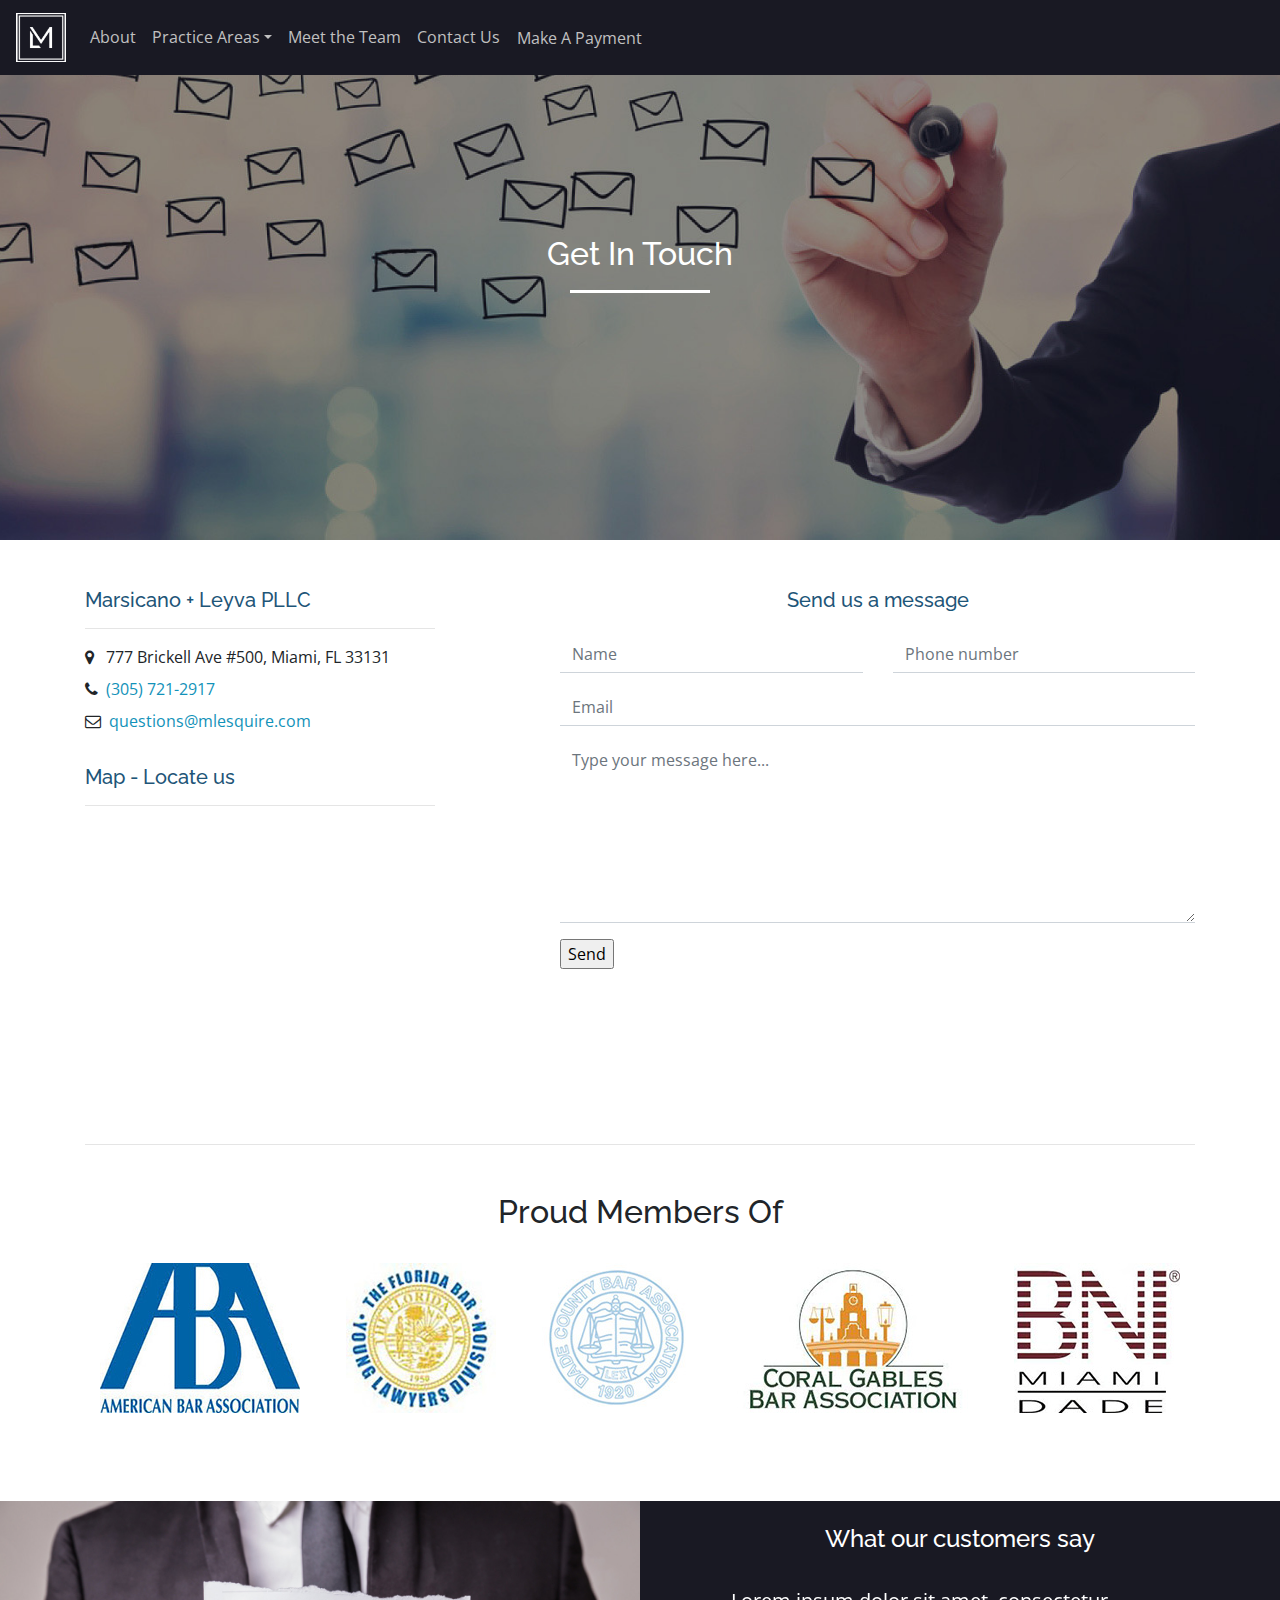
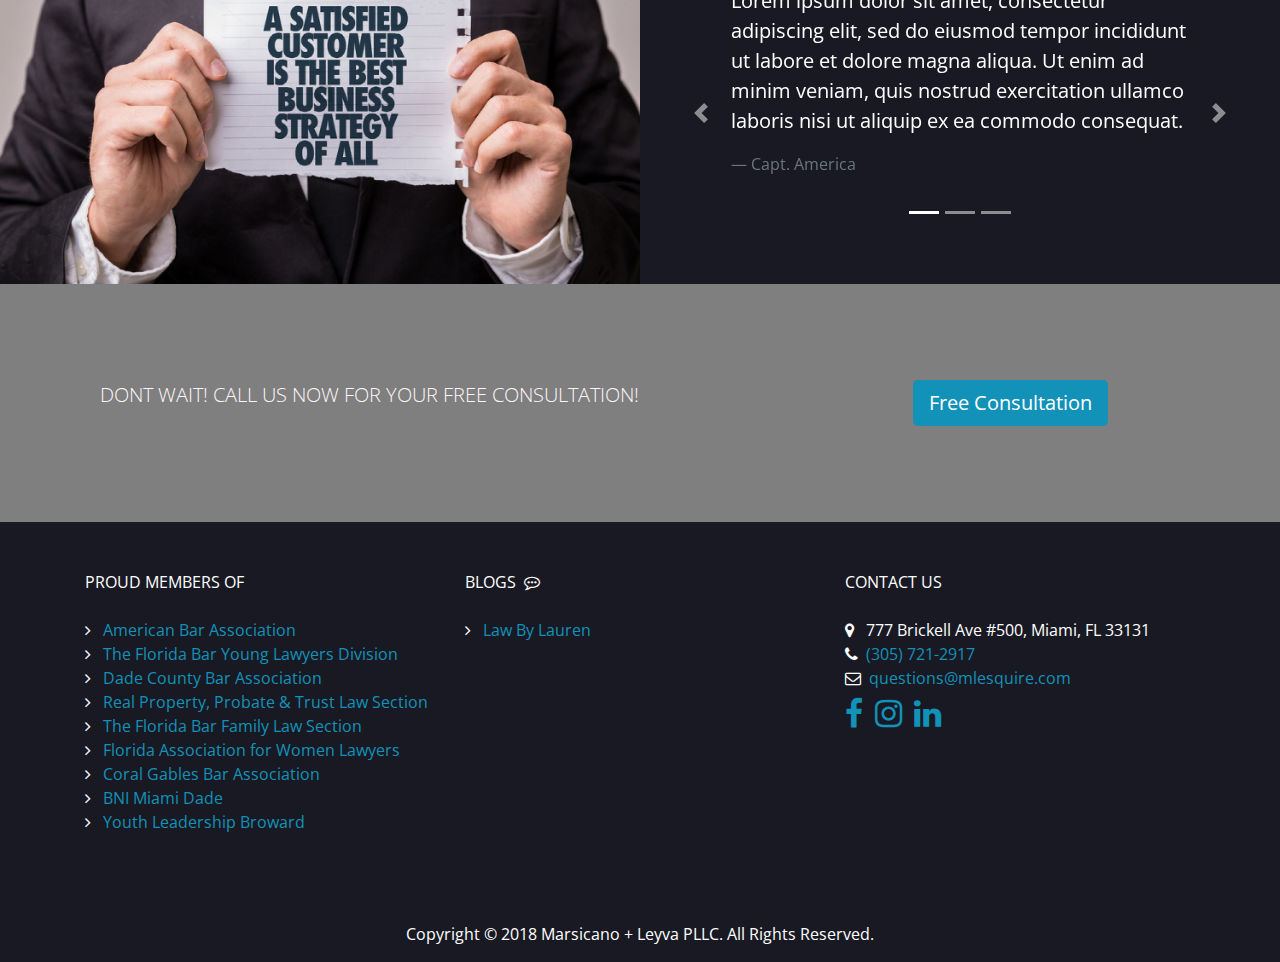
==== contact.html @ 9f923988 "add contact form" ====
<!DOCTYPE html>
<html lang="en">
<head>
<meta charset="utf-8">
<!-- Defines a time interval in seconds for the document to refresh itself -->
<meta http-equiv="refresh" content="300" />
<!-- Name of the author of the document -->
<meta name="author" content="The Web Gent"/>
<!-- Link Favicon -->
<link href="./resources/images/fav-icon.png" rel="icon" type="image/x-icon" />
<!-- Enable users to add your web application or webpage link to the Home screen. -->
<link rel="apple-touch-icon" href="fav-icon.png">
<!-- Specify a launch screen image that is displayed while your web application launches. -->
<link rel="apple-touch-startup-image" href="fav-icon.png">
<!-- Mobile Internet Explorer allows us to activate ClearType technology for smoothing fonts for easy reading -->
<meta http-equiv="cleartype" content="on">
<!-- Specify whether or not telephone numbers in the HTML content should appear as hypertext links -->
<meta name="format-detection" content="telephone=yes" />
<!-- Changes the logical window size used when displaying a page mobile browsers -->
<meta name = "viewport" content = "width = device-width, initial-scale=1, user-scalable=yes">
<!-- Website Description for search engines -->	
<meta name="description" content="South Florida Family Law & Business Law Attorneys.">

<!-- Used for verifying ownership of a site. -->
<meta name="verify" content="Marsicano Leyva PLLC"/>

<!-- Open Graph Meta Tags -->
<!-- Set the canonical URL for the page you are sharing. -->
<meta property="og:url" content="http://www.mlesquire.com/">
<!-- The title to accompany the URL. -->
<meta property="og:title" content="M + L Law | Home"/>
<!-- Provides Facebook the name that you would like your website to be recognized by. -->
<meta property="og:site_name" content="Marsicano Leyva PLLC">
<!-- Provides Facebook the type of website that you would like your website to be categorized by. -->
<meta property="og:type" content="Legal Services">
<!-- Defines the language, American English is the default. -->
<meta property="og:locale" content="en-IN">
<!-- Directs Facebook to use the specified image when the page is shared. -->
<meta property="og:image" content="./resources/images/InBlue.png">
<!-- Similar to the meta description tag in HTML. This description is shown below the link title on Facebook. -->
<meta property="og:description" content="South Florida Family Law & Business Law Attorneys."/>

<!-- Twitter Card data -->
<!-- The type of card to be created: summary, photo, or video -->
<meta name="twitter:card" content="summary" />
<!-- Title of the Twitter Card -->
<meta name="twitter:title" content="Marsicano Leyva PLLC" />
<!-- Description of content -->
<meta name="twitter:description" content="South Florida Family Law & Business Law Attorneys." />
<!-- URL of image to use in the card. Used with summary, summary_large_image, player cards -->
<meta name="twitter:image" content="./resources/images/InBlue.png" />

<!-- Stylesheets -->
<!-- Reset -->
<link rel="stylesheet" href="./resources/css/reset.css" type="text/css">
<!-- Latest compiled and minified Bootstrap CSS -->
<link rel="stylesheet" href="https://maxcdn.bootstrapcdn.com/bootstrap/4.0.0/css/bootstrap.min.css">
<!-- Main Style -->
<link rel="stylesheet" href="resources/css/style.css" type="text/css">
<link rel="stylesheet" href="resources/css/contact-style.css" type="text/css">
<!-- Link Google Fonts: Raleway & Open Sans -->	
<link href="https://fonts.googleapis.com/css?family=Open+Sans:400,400i,700,700i|Raleway:400,400i,700,700i" rel="stylesheet">
<!-- Font Awesome CDN -->
<link href="https://maxcdn.bootstrapcdn.com/font-awesome/4.7.0/css/font-awesome.min.css" rel="stylesheet" integrity="sha384-wvfXpqpZZVQGK6TAh5PVlGOfQNHSoD2xbE+QkPxCAFlNEevoEH3Sl0sibVcOQVnN" crossorigin="anonymous">
	
<!-- Page Title -->
<title>M + L | Contact Us</title>
</head>
	
<body>
	
<nav class="navbar navbar-expand-md bg-dark navbar-dark fixed-top">
  <!-- Brand -->
  <a href="index.html"><img class="navbar-brand" src="./resources/images/logo.png" alt="Marsicano Leyva PLLC Logo"></a>
	
  <button class="navbar-toggler" type="button" data-toggle="collapse" data-target="#collapsibleNavbar">
    <span class="navbar-toggler-icon"></span>
  </button>
  <div class="collapse navbar-collapse" id="collapsibleNavbar">
	  <!-- Links -->
	  <ul class="navbar-nav">
		<li class="nav-item">
		  <a class="nav-link" href="index.html#about">About</a>
		</li>
		<li class="nav-item dropdown">
		  <a class="nav-link dropdown-toggle" href="#" id="navbardrop" data-toggle="dropdown">Practice Areas</a>
		  <div class="dropdown-menu bg-dark">
			<a class="dropdown-item" href="./practice-areas/family-law.html">Family Law</a>
			<a class="dropdown-item" href="./practice-areas/business-law.html">Business Law</a>
			<a class="dropdown-item" href="./practice-areas/employment-law.html">Employment Law</a>
			<a class="dropdown-item" href="./practice-areas/probate.html">Probate</a>
			<a class="dropdown-item" href="./practice-areas/estate-planning.html">Estate Planning</a>
			<a class="dropdown-item" href="./practice-areas/commercial-litigation.html">Commercial Litigation</a>
			<a class="dropdown-item" href="./practice-areas/consumer-litigation.html">Consumer Litigation</a>
			<a class="dropdown-item" href="./practice-areas/civil-litigation.html">Civil Litigation</a>
			<a class="dropdown-item" href="./practice-areas/real-estate.html">Real Estate Law</a>
		  </div>
		</li>
		<li class="nav-item">
		  <a class="nav-link" href="index.html#team">Meet the Team</a>
		</li>
		<li class="nav-item">
		  <a class="nav-link" href="contact.html">Contact Us</a>
		</li>
		<li class="nav-item">
			<!-- Trigger payment modal -->
			<a class="btn nav-link" data-toggle="modal" data-target="#paymentModal">
			  Make A Payment
			</a>
		</li>
  	  </ul>
  </div>
</nav>
	
	<!-- Payment Modal Content -->
			<div class="modal fade" id="paymentModal" tabindex="-1" role="dialog" aria-labelledby="exampleModalLabel" aria-hidden="true">
			  <div class="modal-dialog" role="document">
				<div class="modal-content">
				  <div class="modal-header">
					<h5 class="modal-title" id="exampleModalLabel">Attention</h5>
					<button type="button" class="close" data-dismiss="modal" aria-label="Close">
					  <span aria-hidden="true">&times;</span>
					</button>
				  </div>
				  <div class="modal-body text-justify">
					At Marsicano + Leyva PLLC, we proudly accept Visa, MasterCard, Discover, and American Express through LawPay.
					 <br>
					  <img src="./resources/images/lawpay.png">
				  </div>
				  <div class="modal-footer">
					<button type="button" class="btn btn-secondary" data-dismiss="modal">Close</button>
					<a href="https://secure.lawpay.com/pages/mlesquire/operating" class="btn btn-primary">Proceed to LawPay</a>
				  </div>
				</div>
			  </div>
			</div>

<!-- HEADER -->
<header>
  <div id="home" class="jumbotron-fluid banner-main">
    <div class="container-fluid">
      <div class="row">
          <div class="col-xs-12 pt-1 text-white mx-auto">
         	<h2>Get In Touch<hr class="h-underline w-75"></h2>
     	  </div>
      </div>
    </div>
  </div>
</header>
<!-- / HEADER --> 

<!-- Contact Info -->
<section class="pt-5">
	<div class="container">
		<div class="row">
			<div class="col-xs-12 col-md-4">
				<ul>
					<li><h5>Marsicano + Leyva PLLC</h5></li>
					<hr>
					<li class="pb-2"><i class="fa fa-map-marker mr-2"></i> 777 Brickell Ave #500, Miami, FL 33131</li>
					<li class="pb-2"><i class="fa fa-phone mr-2"></i><a href="tel:3057212917">(305) 721-2917</a></li>
				    <li><i class="fa fa-envelope-o mr-2"></i><a href="mailto:questions@mlesquire.com">questions@mlesquire.com</a></li>
				</ul>
				<ul class="pt-3">
					<li><h5>Map - Locate us</h5></li>
					<hr>
					<li><iframe class="w-100" height="300" src="https://www.google.com/maps/embed?pb=!1m23!1m12!1m3!1d3593.1256545587316!2d-80.19208197525907!3d25.766412840690357!2m3!1f0!2f0!3f0!3m2!1i1024!2i768!4f13.1!4m8!3e6!4m0!4m5!1s0x88d9b682e4bb8677%3A0x66b51a145f81c36f!2smarsican+leyva!3m2!1d25.7664296!2d-80.1898908!5e0!3m2!1sen!2sus!4v1502743183339" frameborder="0" style="border:0" allowfullscreen></iframe></li>
				</ul>
			</div>
			<div class="col-xs-12 col-md-1"></div>
			<div class="col-xs-12 col-md-7">
				<div class="text-center pb-3">
					<h5>Send us a message</h5>
				</div>
				<form action="https://formspree.io/jason@thewebgents.com" method="POST">
					<!--Grid row-->
					<div class="row">
							<!--Grid column-->
							<div class="col-md-6 pb-3">
									<div class="md-form">
											<input type="text" id="name" name="name" class="form-control" placeholder="Name">
									</div>
							</div>
							<!--Grid column-->
							<div class="col-md-6 pb-3">
									<div class="md-form">
											<input type="text" id="phone" name="phone" class="form-control" placeholder="Phone number">
									</div>
							</div>
							<!--Grid column-->
					</div>
					<!--Grid row-->
					<div class="row">
							<div class="col-md-12 pb-3">
									<div class="md-form">
											<input type="text" id="email" name="email" class="form-control" placeholder="Email">
									</div>
							</div>
					</div>
					<!--Grid row-->
					<div class="row">
							<!--Grid column-->
							<div class="col-md-12 pb-3">
									<div class="md-form">
											<textarea type="text" id="message" name="message" rows="7" class="form-control md-textarea" placeholder="Type your message here..."></textarea>
									</div>
							</div>
							<div class="col-md-12 pb-3">
									<div class="md-form">
											<input type="submit" value="Send" class="">
									</div>
							</div>
					</div>
				</form>
			</div>
		</div>
	  <hr class="m-0">
	</div>
</section>
	
<!-- Membership Seals -->
<section class="py-5">
  <div class="container">
	<div class="page-header text-center pb-4">
	  <h2>Proud Members Of</h2>
	</div>

	<div id="carouselSeals" class="carousel slide pb-4" data-ride="carousel">
	  <div class="carousel-inner mx-auto row">
		<div class="carousel-item col-12 mx-auto active">
		  <ul class="d-flex justify-content-between align-items-center">
		    <li><a href="https://www.americanbar.org/aba.html" target="_blank"><img class="img-fluid seal" src="./resources/images/ABA.jpeg" alt="American Bar Association"></a></li>
		    <li><a href="https://flayld.org/" target="_blank"><img class="img-fluid seal" src="./resources/images/YLD.jpg" alt="Florida Bar Young Lawyers Division"></a></li>
		    <li><a href="https://www.dadecountybar.org/" target="_blank"><img class="img-fluid seal" src="./resources/images/DCBA.jpg" alt="Dade County Bar Association"></a></li>
			<li><a href="http://coralgablesbar.org/index.php" target="_blank"><img class="img-fluid seal" src="./resources/images/CGB.jpeg" alt="Coral Gables Bar Association"></a></li>
			<li><a href="http://bnimiami.com/" target="_blank"><img class="img-fluid seal" src="./resources/images/BNI.jpeg" alt="BNI Miami Dade"></a></li>
		  </ul>
		</div>
		<div class="carousel-item col-12 mx-auto">
		  <ul class="d-flex justify-content-between align-items-center">
			 <li><a href="https://www.rpptl.org/" target="_blank"><img class="img-fluid seal" src="./resources/images/rpptl.jpeg" alt="Real Property, Probate & Trust Law Section of Florida"></a></li>
			 <li><a href="http://familylawfla.org/" target="_blank"><img class="img-fluid seal" src="./resources/images/fam-law.jpg" alt="Florida Bar Family Law Section"></a></li>
			 <li><a href="http://www.fawl.org/" target="_blank"><img class="img-fluid seal" src="./resources/images/fawl.png" alt="Florida Association for Women Lawyers"></a></li>
			 <li><a href="https://www.leadershipbroward.org/youth-leadership-broward/" target="_blank"><img class="img-fluid seal" src="./resources/images/YLB.png" alt="Youth Leadership Broward"></a></li>
		  </ul>
		</div>
	  </div>
	</div>
  </div>
</section>
	
  <!-- Testimonials -->
<section>
	<div class="container-fluid">
		<div class="row">
			<div class="col-md-12 col-lg-6 bg-img bg-dark">
				<img class="img-fluid" src="resources/images/testimonials.jpg" alt="Man holding a sign that says 'A SATISIFIED CUSTOMER IS THE BEST BUSINESS STRATEGY OF ALL'">
			</div>
			<div class="col-md-12 col-lg-6 bg-dark">
				<h4 class="text-center overflow-hidden py-4">What our customers say</h4>
					<div id="carouselTestimonials" class="carousel slide" data-ride="carousel" data-interval="8500">
					  <ol class="carousel-indicators">
						<li data-target="#carouselTestimonials" data-slide-to="0" class="active"></li>
						<li data-target="#carouselTestimonials" data-slide-to="1"></li>
						<li data-target="#carouselTestimonials" data-slide-to="2"></li>
					  </ol>
					  <div class="carousel-inner pb-5" role="listbox">
						<div class="carousel-item mx-auto active">
						  <blockquote class="blockquote w-75 mx-auto">
							<p>Lorem ipsum dolor sit amet, consectetur adipiscing elit, sed do eiusmod tempor incididunt ut labore et dolore magna aliqua. Ut enim ad minim veniam, quis nostrud exercitation ullamco laboris nisi ut aliquip ex ea commodo consequat. </p>
							<footer class="blockquote-footer">Capt. America</footer>
						  </blockquote>
						</div>
						<div class="carousel-item mx-auto">
						  <blockquote class="blockquote w-75 mx-auto">
							<p>Lorem ipsum dolor sit amet, consectetur adipiscing elit, sed do eiusmod tempor incididunt ut labore et dolore magna aliqua. Ut enim ad minim veniam, quis nostrud exercitation ullamco laboris nisi ut aliquip ex ea commodo consequat. </p>
							<footer class="blockquote-footer">Capt. America</footer>
						  </blockquote>
						</div>
						<div class="carousel-item mx-auto">
						  <blockquote class="blockquote w-75 mx-auto">
							<p>Lorem ipsum dolor sit amet, consectetur adipiscing elit, sed do eiusmod tempor incididunt ut labore et dolore magna aliqua. Ut enim ad minim veniam, quis nostrud exercitation ullamco laboris nisi ut aliquip ex ea commodo consequat. </p>
							<footer class="blockquote-footer">Capt. America</footer>
						  </blockquote>
						</div>
					  </div>
					  <a class="carousel-control-prev" href="#carouselTestimonials" role="button" data-slide="prev">
						<span class="carousel-control-prev-icon" aria-hidden="true"></span>
						<span class="sr-only">Previous</span>
					  </a>
					  <a class="carousel-control-next" href="#carouselTestimonials" role="button" data-slide="next">
						<span class="carousel-control-next-icon" aria-hidden="true"></span>
						<span class="sr-only">Next</span>
					  </a>
					</div>
			</div>
		</div>
	</div>
</section>
	
		  <!-- Free Consultation CTA // Parallax Container --> 
  <div class="parallax mx-auto m-0 py-5">
    <div class="container py-5">
      <div class="row mx-auto">
        <div class="col-xs-12 col-md-8 col-lg-8">
          <p class="lead">DONT WAIT! CALL US NOW FOR YOUR FREE CONSULTATION!</p>
        </div>
        <div class="mx-auto text-center col-xs-offset-4 col-xs-5 col-lg-offset-0"> 
        	<a class="btn btn-block btn-lg btn-primary" href="contact.html" title="">Free Consultation</a> 
        </div>
      </div>
    </div>
  </div>
	
<section class="bg-dark">
<!-- FOOTER -->
<div class="container py-5">
  <div class="row">
    <div class="col-sm-12 col-md-4 pb-4">
		<ul>
          <li>PROUD MEMBERS OF</li>
          <br>
          <!-- ABA -->
          <li><i class="fa fa-angle-right mr-2"></i><a class="move-right" href="https://www.americanbar.org/aba.html"> American Bar Association</a></li>
          <!-- FL Bar YLD -->
          <li><i class="fa fa-angle-right mr-2"></i><a class="move-right" href="https://flayld.org/"> The Florida Bar Young Lawyers Division</a></li>
          <!-- Dade County Bar -->
          <li><i class="fa fa-angle-right mr-2"></i><a class="move-right" href="https://www.dadecountybar.org/"> Dade County Bar Association</a></li>
          <!-- FL Bar RPPTL -->
          <li><i class="fa fa-angle-right mr-2"></i><a class="move-right" href="https://www.rpptl.org/"> Real Property, Probate & Trust Law Section</a></li>
          <!-- FL Bar Fam Law -->
          <li><i class="fa fa-angle-right mr-2"></i><a class="move-right" href="http://familylawfla.org/"> The Florida Bar Family Law Section</a></li>
          <!-- FAWL -->
          <li><i class="fa fa-angle-right mr-2"></i><a class="move-right" href="http://www.fawl.org/"> Florida Association for Women Lawyers</a></li>
          <!-- Coral Gables Bar -->
          <li><i class="fa fa-angle-right mr-2"></i><a class="move-right" href="http://coralgablesbar.org/index.php"> Coral Gables Bar Association</a></li>
          <!-- BNI Miami Dade -->
          <li><i class="fa fa-angle-right mr-2"></i><a class="move-right" href="http://bnimiami.com/"> BNI Miami Dade</a></li>
          <!-- Youth Leadership Broward -->
          <li><i class="fa fa-angle-right mr-2"></i><a class="move-right" href="https://www.leadershipbroward.org/youth-leadership-broward/"> Youth Leadership Broward</a></li>
        </ul>
    </div>
	<div class="col-sm-12 col-md-4 pb-4">
        <ul>
          <li>BLOGS<i class="pl-2 fa fa-commenting-o"></i></li>
          <br>
          <li><i class="fa fa-angle-right mr-2"></i><a class="move-right" href="https://lawbylauren.wordpress.com/" target="_blank"> Law By Lauren</a></li>
        </ul>
    </div>
	<div class="col-sm-12 col-md-4">
		<ul>
          <li>CONTACT US</li>
          <br>
          <li><i class="fa fa-map-marker mr-2"></i> 777 Brickell Ave #500, Miami, FL 33131</li>
			<li><i class="fa fa-phone mr-2"></i><a href="tel:3057212917">(305) 721-2917</a></li>
          <li><i class="fa fa-envelope-o mr-2"></i><a href="mailto:questions@mlesquire.com">questions@mlesquire.com</a></li>
          <li class="pt-2">
              <!-- Facebook -->
              <a class="mr-2" href="https://www.facebook.com/MLesquireLawFirm/" target="_blank">
                <i class="fa fa-facebook fa-2x"></i>
              </a>
              <!-- Instagram -->
              <a class="mr-2" href="#" target="_blank">
                <i class="fa fa-instagram fa-2x"></i>
              </a>
              <!-- LinkedIn -->
              <a href="https://www.linkedin.com/company/16159399/" target="_blank">
                <i class="fa fa-linkedin fa-2x"></i>
              </a>
          </li>
        </ul>
    </div>
  </div>
</div>
<footer class="text-center">
  <div class="container">
    <div class="row">
      <div class="col-xs-12 mx-auto">
        <p>Copyright © 2018 Marsicano + Leyva PLLC. All Rights Reserved.</p>
      </div>
    </div>
  </div>
</footer>
</section>
<!-- / FOOTER --> 
	
<!-- Back to top button -->
<a href="javascript:" id="return-to-top"><i class="fa fa-chevron-up"></i></a>
	
<!-- jQuery library -->
<script src="https://ajax.googleapis.com/ajax/libs/jquery/3.3.1/jquery.min.js"></script>

<!-- Popper JS -->
<script src="https://cdnjs.cloudflare.com/ajax/libs/popper.js/1.12.9/umd/popper.min.js"></script>

<!-- Latest compiled JavaScript -->
<script src="https://maxcdn.bootstrapcdn.com/bootstrap/4.0.0/js/bootstrap.min.js"></script>

<!-- Link custom JavaScript file -->	
<script src="resources/js/scroll.js"></script>
	
</body>
</html>
---- resources/css/style.css ----
/* CSS Document */

/* ------------------- Color Palette ----------------------------
Primary:   #004E98     //  Usafa Blue    //  rgb(0, 78, 152)
Secondary: #1292B9     //  Dodger Blue   //  rgb(58, 110, 165)
Tertiary:  #EE4266     //  Paradise Pink //  rgb(238, 66, 102)
light:     #FFFFFF     //  Isabelline    //  rgb(235, 235, 235)
Light 2:   #C0C0C0     //  Silver        //  rgb(192, 192, 192)
Dark:      #191923     //  Eerie Black   //  rgb(25, 25, 35)
--------------------------------------------------------------- */

body {
	background-image: url('../images/courthouse.png');
	background-repeat: no-repeat;
	background-size: cover;
	background-position: center;
	background-attachment: fixed;
	font-family: "open sans";
}

h1, h2, h3, h4, h5, h6 {
	font-family: raleway !important;
}

h1 {
	font-size: 3.5em !important;
}

section {
	background-color: #FFFFFF !important;
}

/* --- Link styling --- */
a, a:visited {
	color: #1292b9;
	-webkit-transition: all 300ms ease;
	-moz-transition: all 300ms ease;
	-ms-transition: all 300ms ease;
	-o-transition: all 300ms ease;
	transition: all 300ms ease;
}

a:hover {
	text-decoration: none;
	color: #EE4266;
}

/* --- Underline a heading --- */
.h-underline {
	border-top: 3px solid #FFF;
}

/* --- Modal - prevent scroll bar from disappearing --- */
.modal-open {
  overflow: inherit;
	padding: 0 !important;
}

.modal-body {
	padding: 2em;
	display: flex;
	flex-flow: column;
	align-items: center;
}

.modal-body img {
	width: 50%;
	height: auto;
}

/* --- move elements on hover --- */
.move-right {
  position: relative;
  right: 0; 
}

.move-right:hover {
  right: -10px;
}

/* --- parallax effect class - Apply this class to a div for parallax effect --- */
.parallax {
	background-color: rgba(0,0,0,.5);
	color: #FDF6F9;
}

/* --- btn styling --- */
.btn-primary {
	color: #FFF !important;
	background-color: #1292B9 !important;
	border: none;
	transition: all 300ms ease;
}

.btn-primary:hover {
	background-color: #EE4266 !important;
}

/* --- Return to top button formatting --- */
#return-to-top {
    position: fixed;
    bottom: 20px;
    right: 20px;
    z-index: 1000;
    background: #1292b9;
    opacity: 0.7;
    width: 50px;
    height: 50px;
    display: none;
    text-decoration: none;
    -webkit-border-radius: 35px;
    -moz-border-radius: 35px;
	-ms-border-radius: 35px;
	-o-border-radius: 35px;
    border-radius: 35px;
    -webkit-transition: all 350ms linear;
    -moz-transition: all 350ms ease;
    -ms-transition: all 350ms ease;
    -o-transition: all 350ms ease;
    transition: all 350ms ease;
}

#return-to-top i {
    color: #fff;
    margin: 0;
    position: relative;
    left: 16px;
    top: 13px;
    font-size: 19px;
    -webkit-transition: all 0.3s ease;
    -moz-transition: all 0.3s ease;
    -ms-transition: all 0.3s ease;
    -o-transition: all 0.3s ease;
    transition: all 0.3s ease;
}

#return-to-top:hover {
    background: #1292b9;
    opacity: 1;
}

#return-to-top:hover i {
    color: #fff;
    top: 5px;
}

/* --- Navbar --- */
.bg-dark {
	background-color: rgba(25, 25, 35, 1) !important;	
	color: #FFF !important;
}

.nav-link {
	color: #C0C0C0 !important;
}

.nav-link:hover {
	color: #FFFFFF !important;
}

.navbar-brand {
	width: 50px !important;
}

/* --- dropdown / mobile nav --- */
.dropdown-menu {
	border: 1px solid #C0C0C0;
}

.dropdown-item {
	color: #C0C0C0 !important;
}

.dropdown-item:hover {
	color: #FFFFFF !important;
	background-color: #1292B9 !important;
}

/* --- Banner / Jumbotron --- */
.banner-main {
	background-image: url("../images/banner-bg.jpg");
	background-size: cover;
	background-repeat: no-repeat;
	background-position: center;
	height: 60vh !important;
	overflow: hidden;
}

.banner-headline {
  background-color: rgba(235,235,235,.90);
}

.banner-headline h1, h5 {
	color: #1E5578;
}

/* --- practice area cards --- */
.card-border {
	border: 5px solid #EE4266;
	width: 65%;
	transition: width 300ms;
}

.card:hover .card-border {
	width: 100%;
}

/* --- Accordion link styling --- */
.btn-link {
	color: #1292B9;
}

.btn-link:hover, .btn-link:focus {
	color: #EE4266;
	text-decoration: none;
}

.btn-link:enabled {
	text-decoration: none;
}

.bg-img {
	margin: 0;
	padding: 0;
}

.carousel-indicators:hover {
	cursor: pointer;
}
---- resources/css/contact-style.css ----
/* --- Banner / Jumbotron --- */
.banner-main {
	background-image: url("../images/contact-us.jpg");
	background-size: cover;
	background-repeat: no-repeat;
	background-position: center;
	height: 60vh !important;
	overflow: hidden;
	display: flex;
	justify-content: center;
	align-items: center;
}
.form-control {
	border-top: none;
	border-left: none;
	border-right: none;
	border-radius: 0;
}

.form-control:focus {
	box-shadow: none;
	border-bottom: 2px solid #1292B9;
}
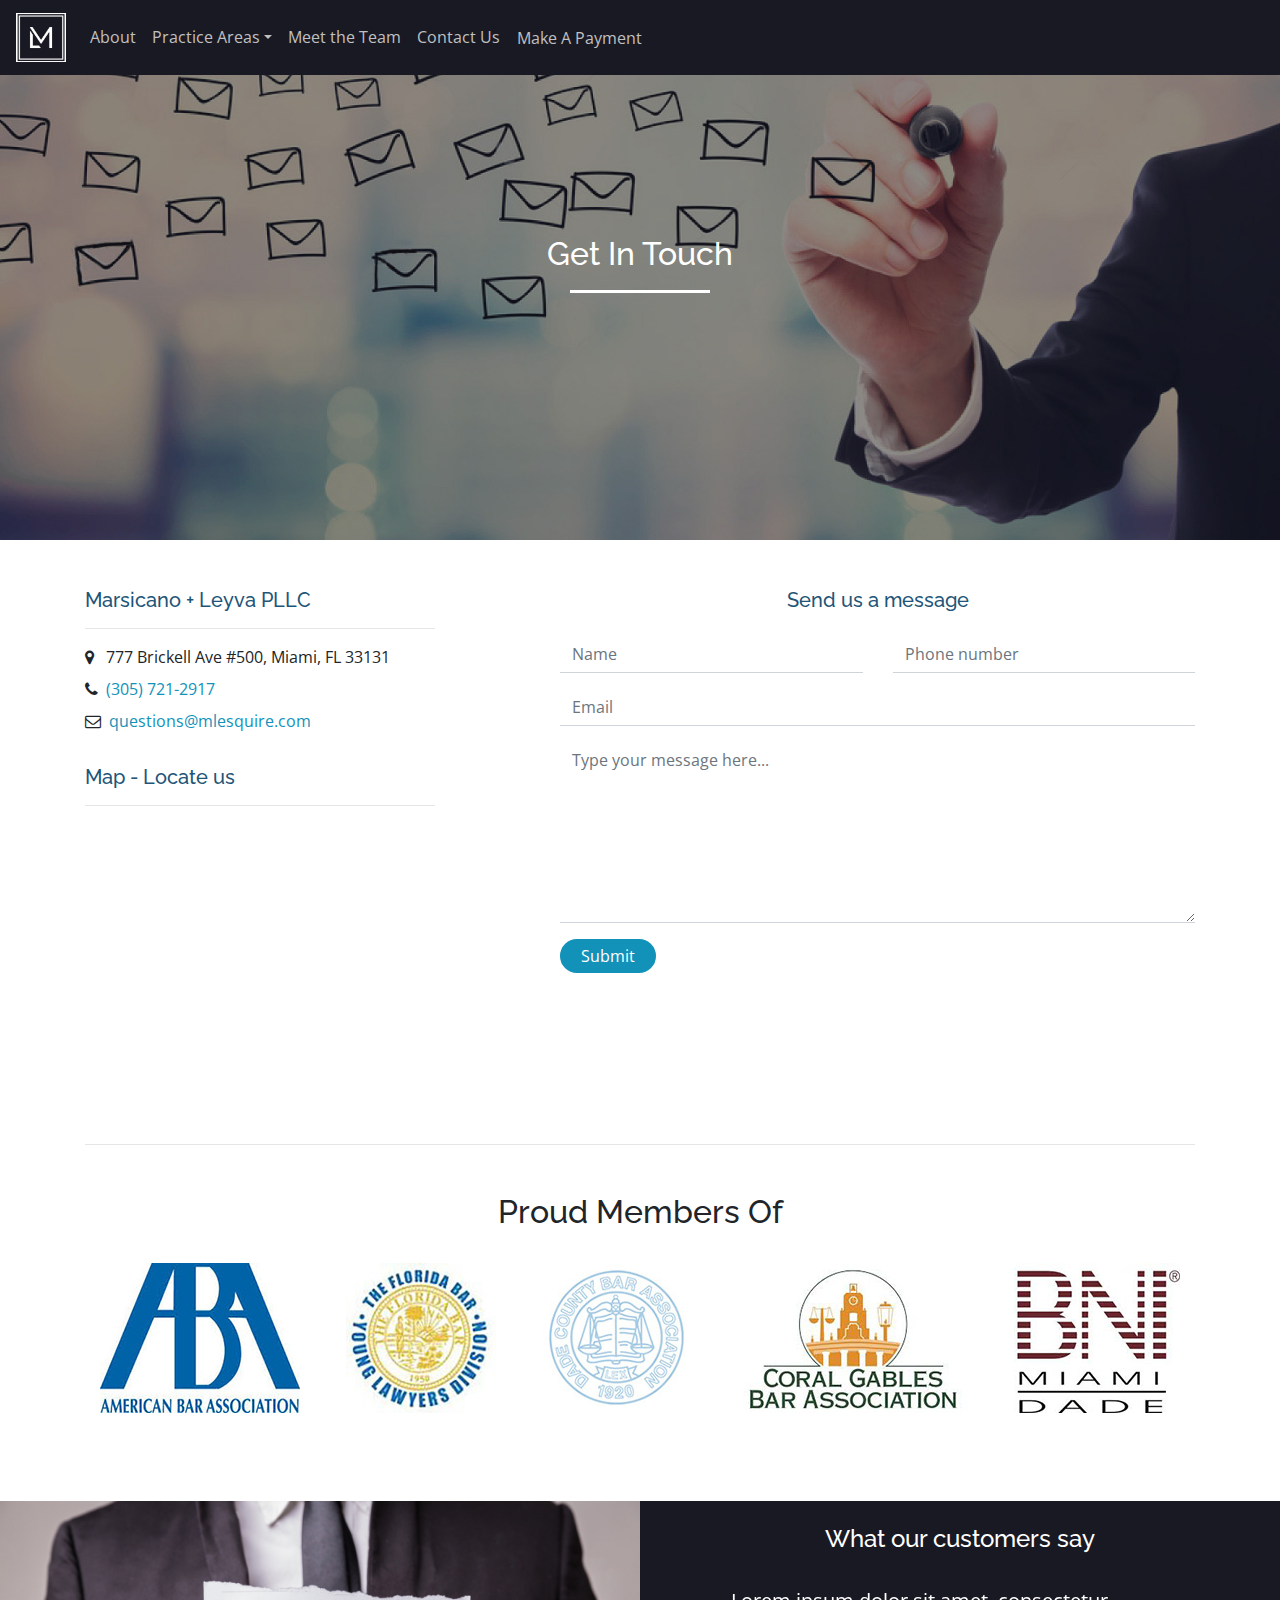
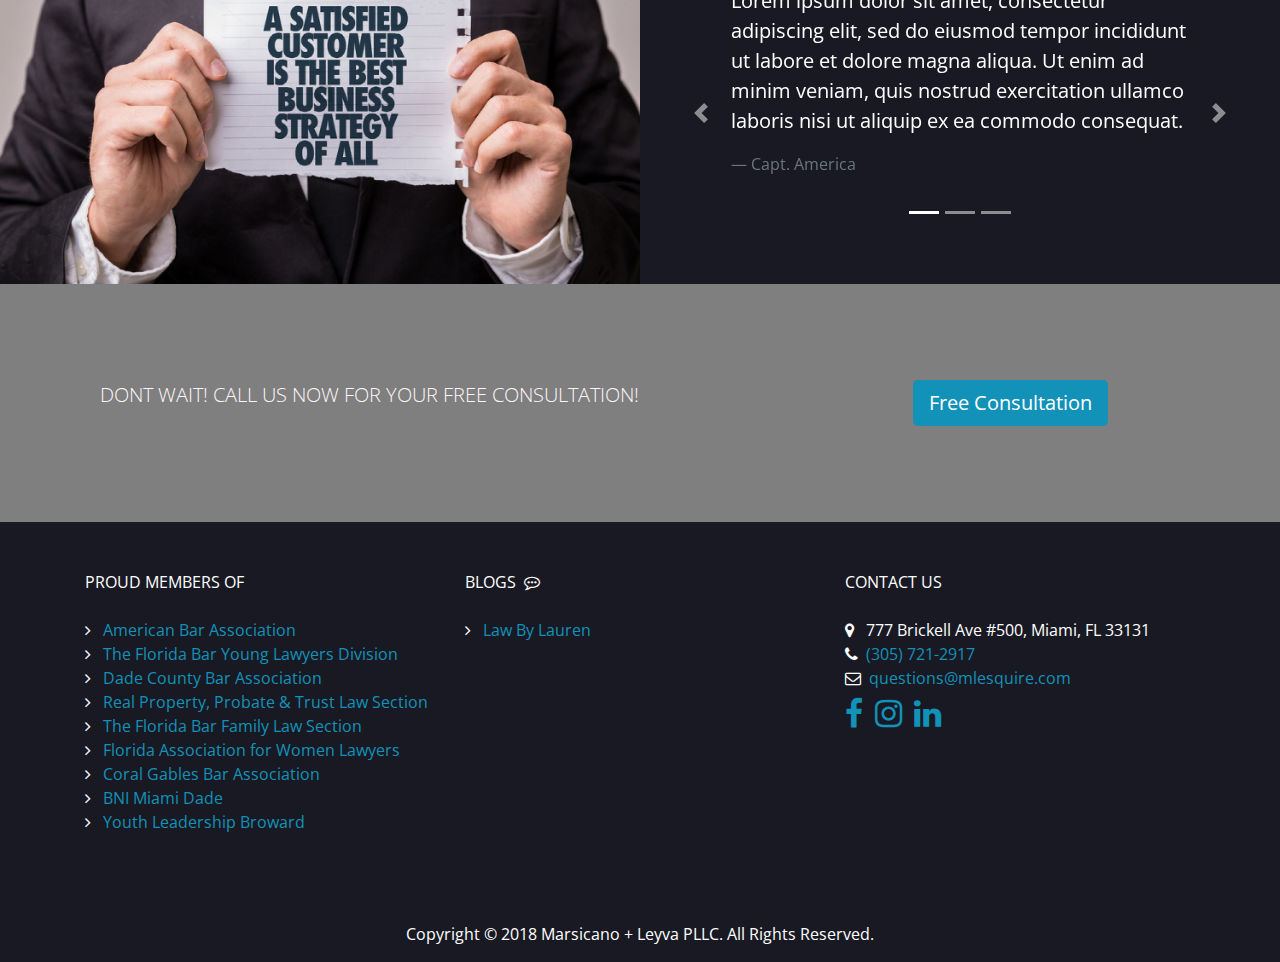
==== commit 3e2aa9cb: "finish contact form" ====
--- a/contact.html
+++ b/contact.html
@@ -207,7 +207,7 @@
 							</div>
 							<div class="col-md-12 pb-3">
 									<div class="md-form">
-											<input type="submit" value="Send" class="">
+											<input type="submit" value="Submit" class="form-btn">
 									</div>
 							</div>
 					</div>
--- a/resources/css/contact-style.css
+++ b/resources/css/contact-style.css
@@ -10,6 +10,7 @@
 	justify-content: center;
 	align-items: center;
 }
+
 .form-control {
 	border-top: none;
 	border-left: none;
@@ -19,5 +20,20 @@
 
 .form-control:focus {
 	box-shadow: none;
-	border-bottom: 2px solid #1292B9;
-}+	border-bottom: 2px solid rgba(18, 146, 185, 0.6);
+}
+
+.form-btn {
+	border: 2px solid #1292B9;
+	border-radius: 20px;
+	background-color: #1292B9;
+	padding: 0.2em 1.2em;
+	color: #FFF;
+	transition: all 200ms ease;
+}
+
+.form-btn:hover {
+	cursor: pointer;
+	background-color: #FFF;
+	color: #1292B9;
+}
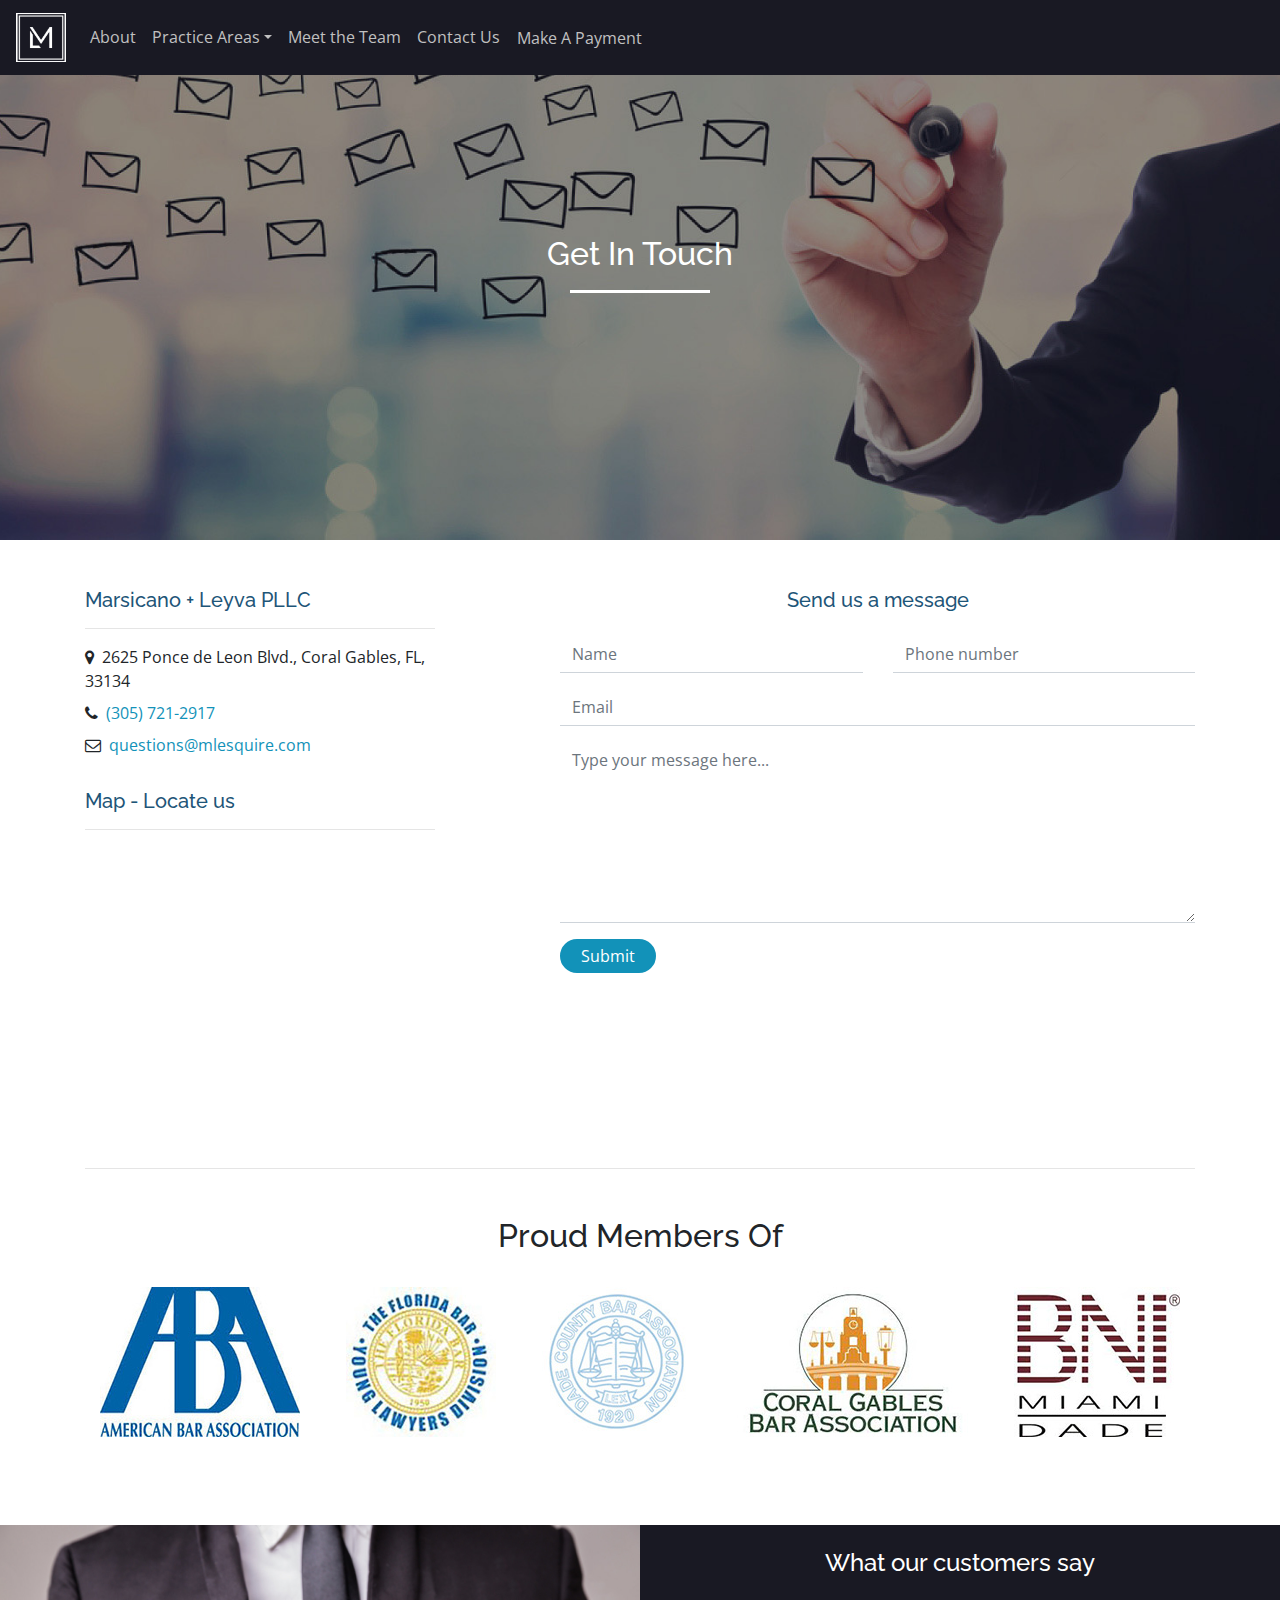
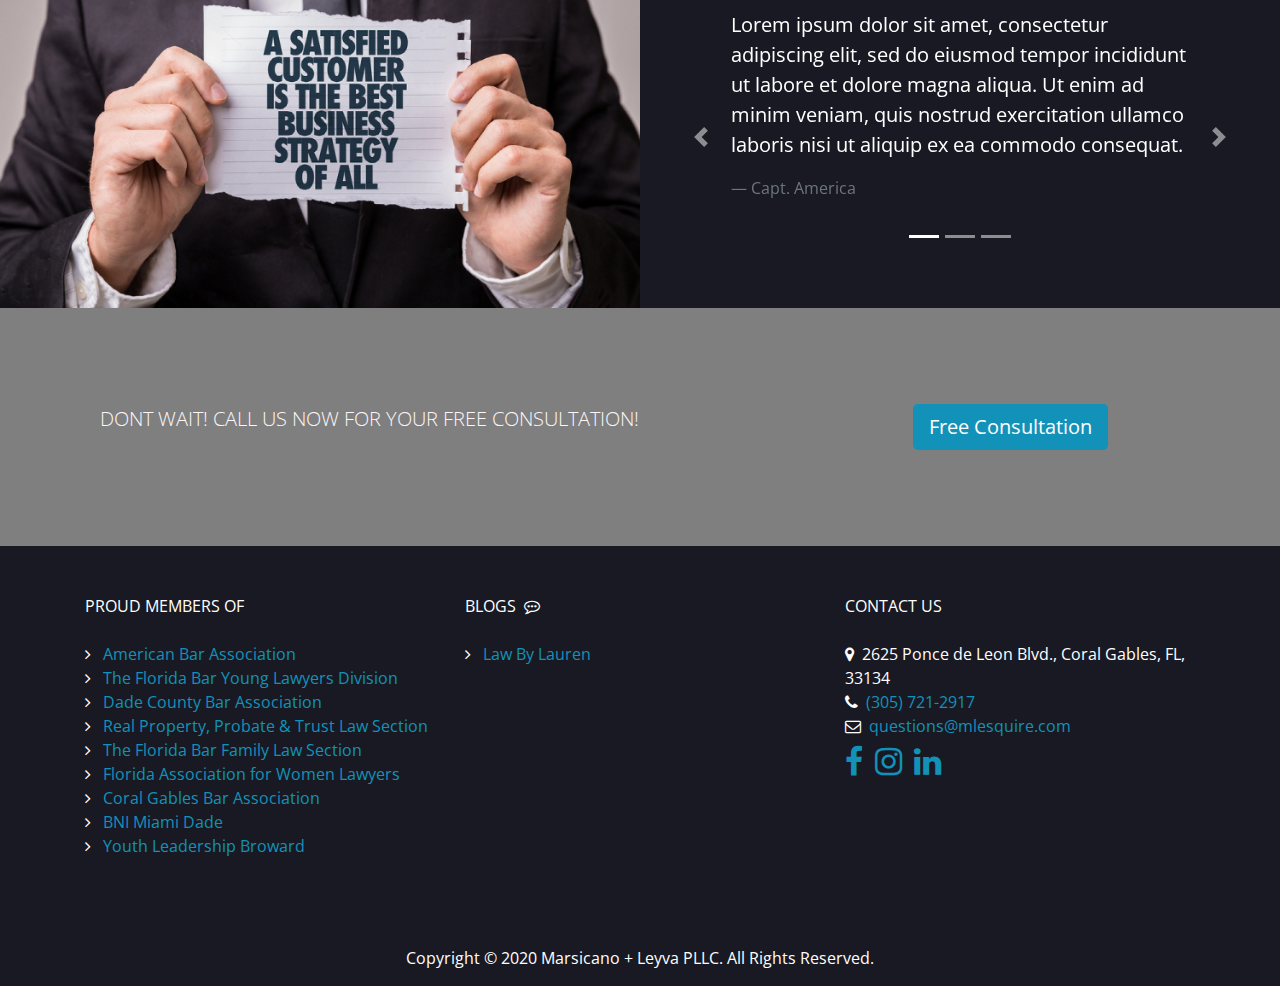
==== commit fd3d3433: "update address & remove real estate law, consumer lit, & estate planning" ====
--- a/contact.html
+++ b/contact.html
@@ -18,7 +18,7 @@
 <meta name="format-detection" content="telephone=yes" />
 <!-- Changes the logical window size used when displaying a page mobile browsers -->
 <meta name = "viewport" content = "width = device-width, initial-scale=1, user-scalable=yes">
-<!-- Website Description for search engines -->	
+<!-- Website Description for search engines -->
 <meta name="description" content="South Florida Family Law & Business Law Attorneys.">
 
 <!-- Used for verifying ownership of a site. -->
@@ -58,21 +58,21 @@
 <!-- Main Style -->
 <link rel="stylesheet" href="resources/css/style.css" type="text/css">
 <link rel="stylesheet" href="resources/css/contact-style.css" type="text/css">
-<!-- Link Google Fonts: Raleway & Open Sans -->	
+<!-- Link Google Fonts: Raleway & Open Sans -->
 <link href="https://fonts.googleapis.com/css?family=Open+Sans:400,400i,700,700i|Raleway:400,400i,700,700i" rel="stylesheet">
 <!-- Font Awesome CDN -->
 <link href="https://maxcdn.bootstrapcdn.com/font-awesome/4.7.0/css/font-awesome.min.css" rel="stylesheet" integrity="sha384-wvfXpqpZZVQGK6TAh5PVlGOfQNHSoD2xbE+QkPxCAFlNEevoEH3Sl0sibVcOQVnN" crossorigin="anonymous">
-	
+
 <!-- Page Title -->
 <title>M + L | Contact Us</title>
 </head>
-	
+
 <body>
-	
+
 <nav class="navbar navbar-expand-md bg-dark navbar-dark fixed-top">
   <!-- Brand -->
   <a href="index.html"><img class="navbar-brand" src="./resources/images/logo.png" alt="Marsicano Leyva PLLC Logo"></a>
-	
+
   <button class="navbar-toggler" type="button" data-toggle="collapse" data-target="#collapsibleNavbar">
     <span class="navbar-toggler-icon"></span>
   </button>
@@ -85,15 +85,12 @@
 		<li class="nav-item dropdown">
 		  <a class="nav-link dropdown-toggle" href="#" id="navbardrop" data-toggle="dropdown">Practice Areas</a>
 		  <div class="dropdown-menu bg-dark">
-			<a class="dropdown-item" href="./practice-areas/family-law.html">Family Law</a>
-			<a class="dropdown-item" href="./practice-areas/business-law.html">Business Law</a>
-			<a class="dropdown-item" href="./practice-areas/employment-law.html">Employment Law</a>
-			<a class="dropdown-item" href="./practice-areas/probate.html">Probate</a>
-			<a class="dropdown-item" href="./practice-areas/estate-planning.html">Estate Planning</a>
-			<a class="dropdown-item" href="./practice-areas/commercial-litigation.html">Commercial Litigation</a>
-			<a class="dropdown-item" href="./practice-areas/consumer-litigation.html">Consumer Litigation</a>
-			<a class="dropdown-item" href="./practice-areas/civil-litigation.html">Civil Litigation</a>
-			<a class="dropdown-item" href="./practice-areas/real-estate.html">Real Estate Law</a>
+				<a class="dropdown-item" href="./practice-areas/family-law.html">Family Law</a>
+				<a class="dropdown-item" href="./practice-areas/business-law.html">Business Law</a>
+				<a class="dropdown-item" href="./practice-areas/employment-law.html">Employment Law</a>
+				<a class="dropdown-item" href="./practice-areas/probate.html">Probate</a>
+				<a class="dropdown-item" href="./practice-areas/commercial-litigation.html">Commercial Litigation</a>
+				<a class="dropdown-item" href="./practice-areas/civil-litigation.html">Civil Litigation</a>
 		  </div>
 		</li>
 		<li class="nav-item">
@@ -111,7 +108,7 @@
   	  </ul>
   </div>
 </nav>
-	
+
 	<!-- Payment Modal Content -->
 			<div class="modal fade" id="paymentModal" tabindex="-1" role="dialog" aria-labelledby="exampleModalLabel" aria-hidden="true">
 			  <div class="modal-dialog" role="document">
@@ -147,7 +144,7 @@
     </div>
   </div>
 </header>
-<!-- / HEADER --> 
+<!-- / HEADER -->
 
 <!-- Contact Info -->
 <section class="pt-5">
@@ -157,7 +154,7 @@
 				<ul>
 					<li><h5>Marsicano + Leyva PLLC</h5></li>
 					<hr>
-					<li class="pb-2"><i class="fa fa-map-marker mr-2"></i> 777 Brickell Ave #500, Miami, FL 33131</li>
+					<li class="pb-2"><i class="fa fa-map-marker mr-2"></i>2625 Ponce de Leon Blvd., Coral Gables, FL, 33134</li>
 					<li class="pb-2"><i class="fa fa-phone mr-2"></i><a href="tel:3057212917">(305) 721-2917</a></li>
 				    <li><i class="fa fa-envelope-o mr-2"></i><a href="mailto:questions@mlesquire.com">questions@mlesquire.com</a></li>
 				</ul>
@@ -217,7 +214,7 @@
 	  <hr class="m-0">
 	</div>
 </section>
-	
+
 <!-- Membership Seals -->
 <section class="py-5">
   <div class="container">
@@ -248,7 +245,7 @@
 	</div>
   </div>
 </section>
-	
+
   <!-- Testimonials -->
 <section>
 	<div class="container-fluid">
@@ -297,21 +294,21 @@
 		</div>
 	</div>
 </section>
-	
-		  <!-- Free Consultation CTA // Parallax Container --> 
+
+		  <!-- Free Consultation CTA // Parallax Container -->
   <div class="parallax mx-auto m-0 py-5">
     <div class="container py-5">
       <div class="row mx-auto">
         <div class="col-xs-12 col-md-8 col-lg-8">
           <p class="lead">DONT WAIT! CALL US NOW FOR YOUR FREE CONSULTATION!</p>
         </div>
-        <div class="mx-auto text-center col-xs-offset-4 col-xs-5 col-lg-offset-0"> 
-        	<a class="btn btn-block btn-lg btn-primary" href="contact.html" title="">Free Consultation</a> 
+        <div class="mx-auto text-center col-xs-offset-4 col-xs-5 col-lg-offset-0">
+        	<a class="btn btn-block btn-lg btn-primary" href="contact.html" title="">Free Consultation</a>
         </div>
       </div>
     </div>
   </div>
-	
+
 <section class="bg-dark">
 <!-- FOOTER -->
 <div class="container py-5">
@@ -351,7 +348,7 @@
 		<ul>
           <li>CONTACT US</li>
           <br>
-          <li><i class="fa fa-map-marker mr-2"></i> 777 Brickell Ave #500, Miami, FL 33131</li>
+          <li><i class="fa fa-map-marker mr-2"></i>2625 Ponce de Leon Blvd., Coral Gables, FL, 33134</li>
 			<li><i class="fa fa-phone mr-2"></i><a href="tel:3057212917">(305) 721-2917</a></li>
           <li><i class="fa fa-envelope-o mr-2"></i><a href="mailto:questions@mlesquire.com">questions@mlesquire.com</a></li>
           <li class="pt-2">
@@ -360,7 +357,7 @@
                 <i class="fa fa-facebook fa-2x"></i>
               </a>
               <!-- Instagram -->
-              <a class="mr-2" href="#" target="_blank">
+              <a class="mr-2" href="https://www.instagram.com/ml_esquire" target="_blank">
                 <i class="fa fa-instagram fa-2x"></i>
               </a>
               <!-- LinkedIn -->
@@ -376,17 +373,17 @@
   <div class="container">
     <div class="row">
       <div class="col-xs-12 mx-auto">
-        <p>Copyright © 2018 Marsicano + Leyva PLLC. All Rights Reserved.</p>
+        <p>Copyright © 2020 Marsicano + Leyva PLLC. All Rights Reserved.</p>
       </div>
     </div>
   </div>
 </footer>
 </section>
-<!-- / FOOTER --> 
-	
+<!-- / FOOTER -->
+
 <!-- Back to top button -->
 <a href="javascript:" id="return-to-top"><i class="fa fa-chevron-up"></i></a>
-	
+
 <!-- jQuery library -->
 <script src="https://ajax.googleapis.com/ajax/libs/jquery/3.3.1/jquery.min.js"></script>
 
@@ -396,8 +393,8 @@
 <!-- Latest compiled JavaScript -->
 <script src="https://maxcdn.bootstrapcdn.com/bootstrap/4.0.0/js/bootstrap.min.js"></script>
 
-<!-- Link custom JavaScript file -->	
+<!-- Link custom JavaScript file -->
 <script src="resources/js/scroll.js"></script>
-	
+
 </body>
 </html>
--- a/resources/css/style.css
+++ b/resources/css/style.css
@@ -71,7 +71,7 @@
 /* --- move elements on hover --- */
 .move-right {
   position: relative;
-  right: 0; 
+  right: 0;
 }
 
 .move-right:hover {
@@ -146,7 +146,7 @@
 
 /* --- Navbar --- */
 .bg-dark {
-	background-color: rgba(25, 25, 35, 1) !important;	
+	background-color: rgba(25, 25, 35, 1) !important;
 	color: #FFF !important;
 }
 
@@ -197,6 +197,7 @@
 /* --- practice area cards --- */
 .card-border {
 	border: 5px solid #EE4266;
+	background-color: #EE4266;
 	width: 65%;
 	transition: width 300ms;
 }
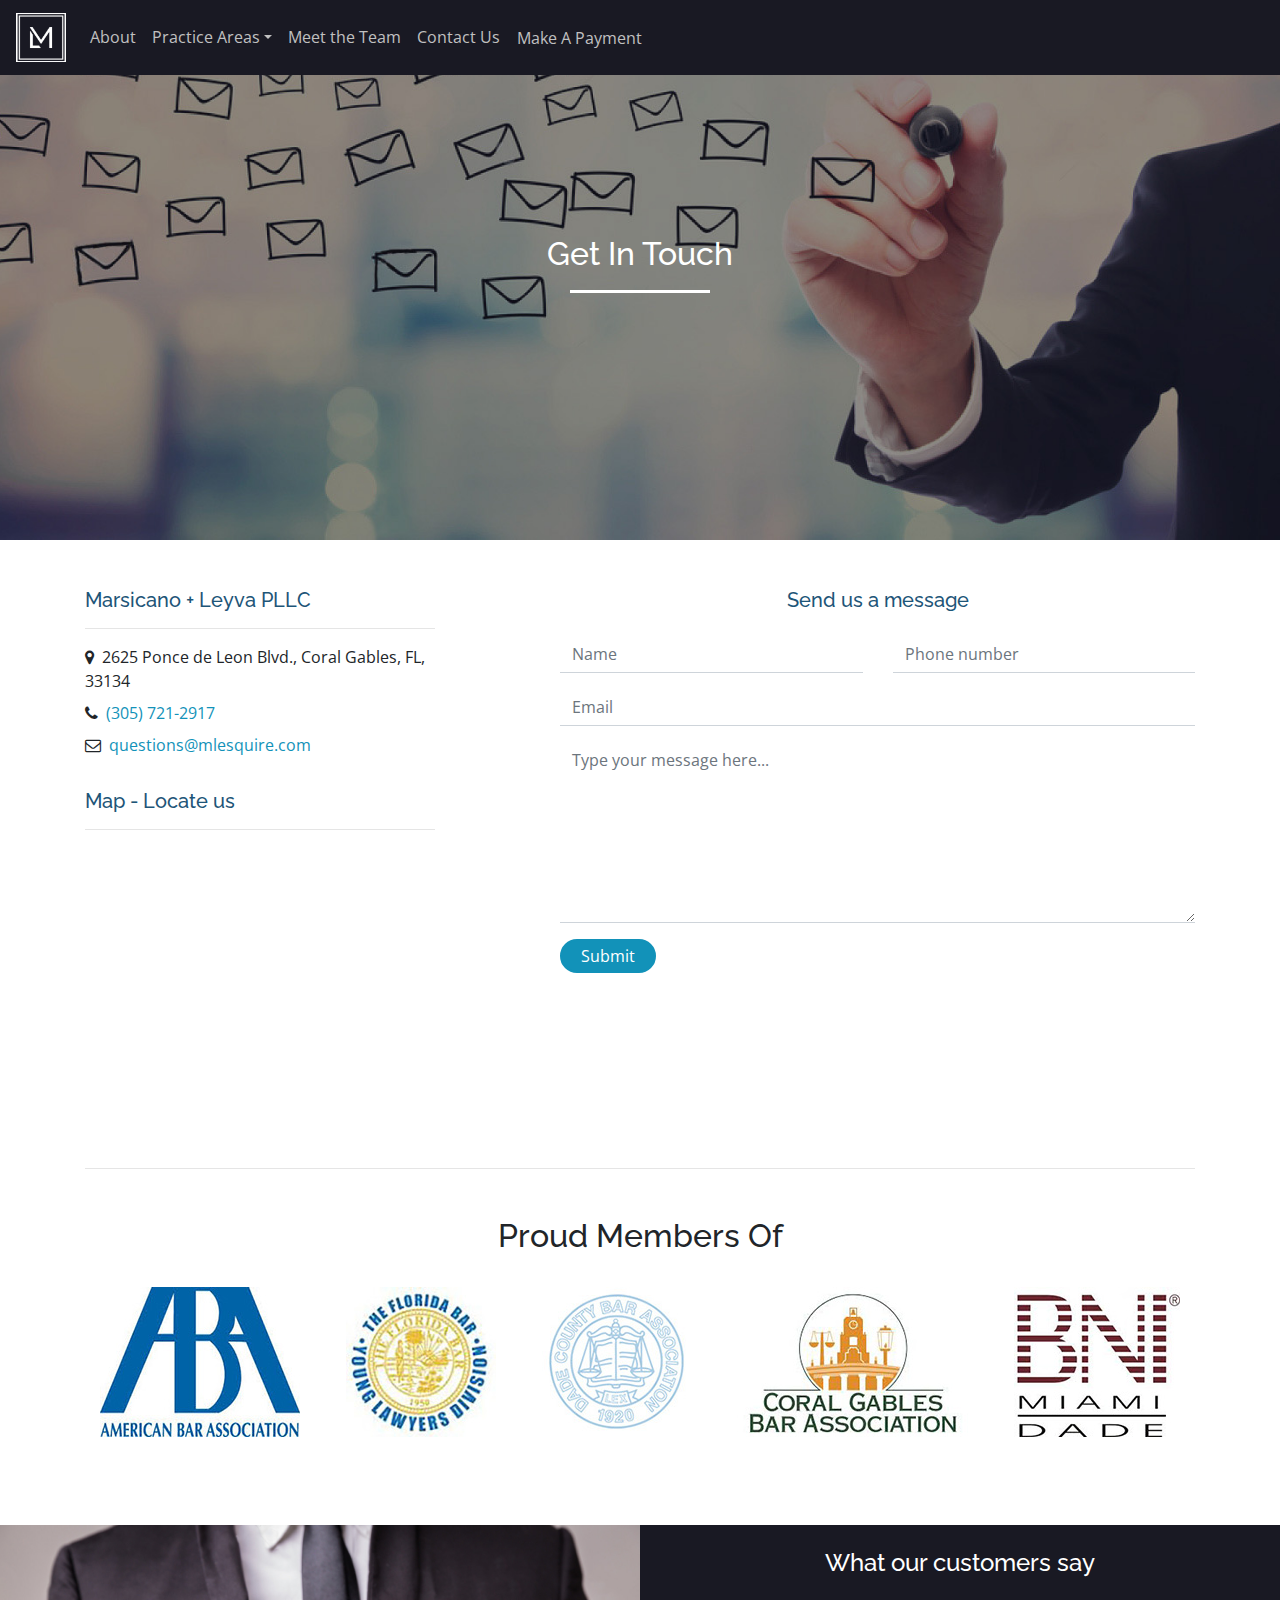
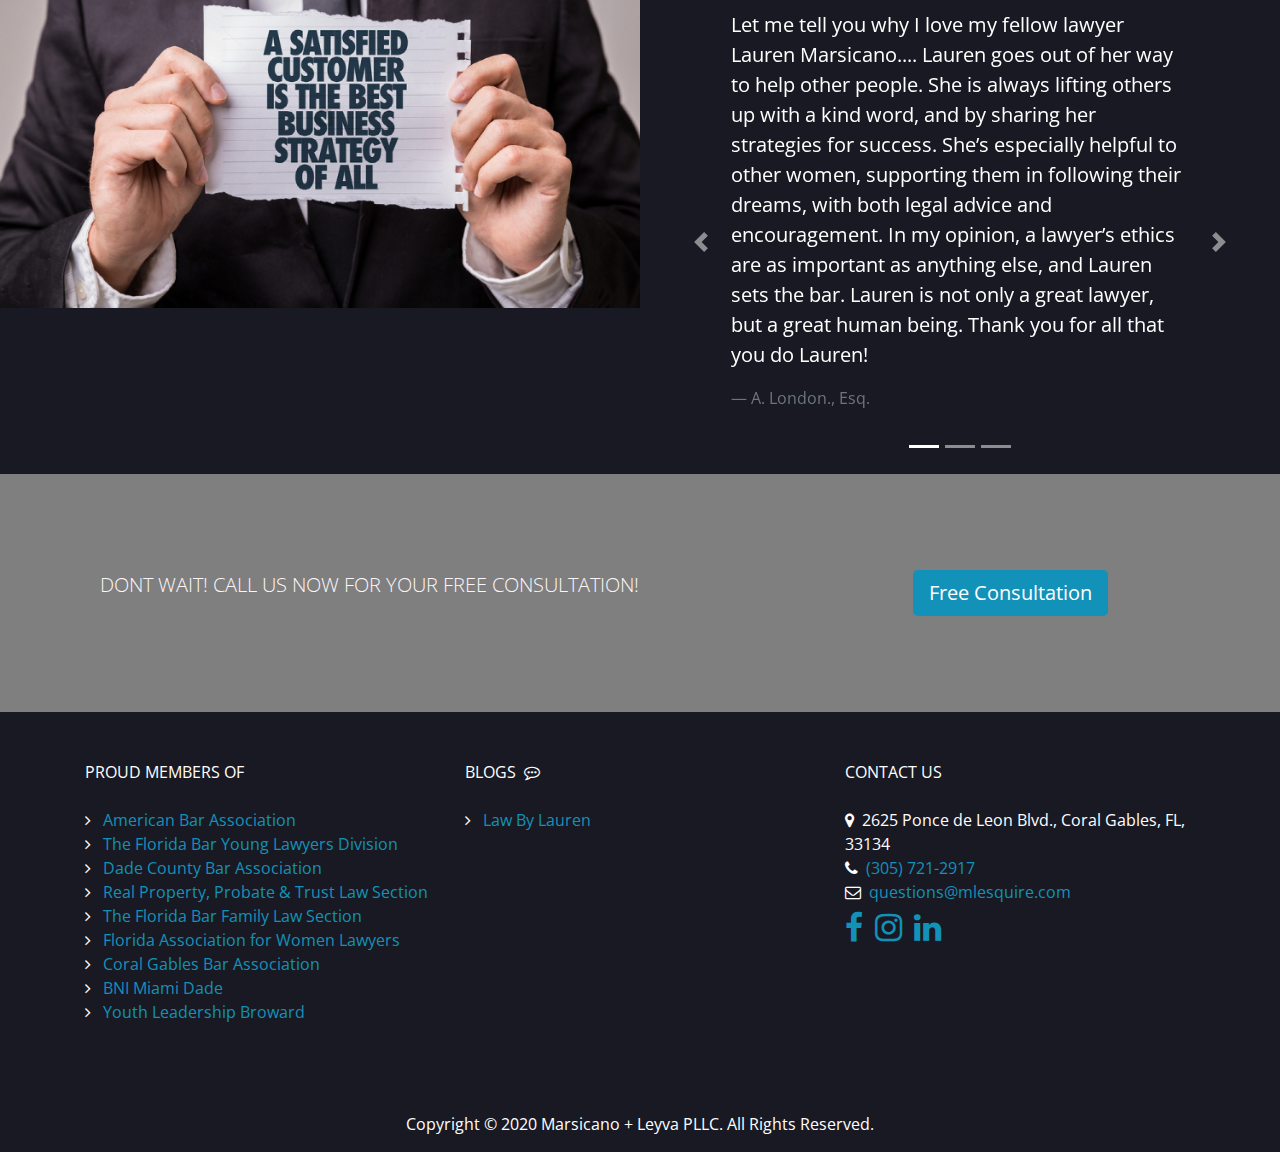
==== commit a7eff7a1: "update testimonials" ====
--- a/contact.html
+++ b/contact.html
@@ -246,53 +246,53 @@
   </div>
 </section>
 
-  <!-- Testimonials -->
+<!-- Testimonials -->
 <section>
-	<div class="container-fluid">
-		<div class="row">
-			<div class="col-md-12 col-lg-6 bg-img bg-dark">
-				<img class="img-fluid" src="resources/images/testimonials.jpg" alt="Man holding a sign that says 'A SATISIFIED CUSTOMER IS THE BEST BUSINESS STRATEGY OF ALL'">
-			</div>
-			<div class="col-md-12 col-lg-6 bg-dark">
-				<h4 class="text-center overflow-hidden py-4">What our customers say</h4>
-					<div id="carouselTestimonials" class="carousel slide" data-ride="carousel" data-interval="8500">
-					  <ol class="carousel-indicators">
-						<li data-target="#carouselTestimonials" data-slide-to="0" class="active"></li>
-						<li data-target="#carouselTestimonials" data-slide-to="1"></li>
-						<li data-target="#carouselTestimonials" data-slide-to="2"></li>
-					  </ol>
-					  <div class="carousel-inner pb-5" role="listbox">
-						<div class="carousel-item mx-auto active">
-						  <blockquote class="blockquote w-75 mx-auto">
-							<p>Lorem ipsum dolor sit amet, consectetur adipiscing elit, sed do eiusmod tempor incididunt ut labore et dolore magna aliqua. Ut enim ad minim veniam, quis nostrud exercitation ullamco laboris nisi ut aliquip ex ea commodo consequat. </p>
-							<footer class="blockquote-footer">Capt. America</footer>
-						  </blockquote>
-						</div>
-						<div class="carousel-item mx-auto">
-						  <blockquote class="blockquote w-75 mx-auto">
-							<p>Lorem ipsum dolor sit amet, consectetur adipiscing elit, sed do eiusmod tempor incididunt ut labore et dolore magna aliqua. Ut enim ad minim veniam, quis nostrud exercitation ullamco laboris nisi ut aliquip ex ea commodo consequat. </p>
-							<footer class="blockquote-footer">Capt. America</footer>
-						  </blockquote>
-						</div>
-						<div class="carousel-item mx-auto">
-						  <blockquote class="blockquote w-75 mx-auto">
-							<p>Lorem ipsum dolor sit amet, consectetur adipiscing elit, sed do eiusmod tempor incididunt ut labore et dolore magna aliqua. Ut enim ad minim veniam, quis nostrud exercitation ullamco laboris nisi ut aliquip ex ea commodo consequat. </p>
-							<footer class="blockquote-footer">Capt. America</footer>
-						  </blockquote>
-						</div>
-					  </div>
-					  <a class="carousel-control-prev" href="#carouselTestimonials" role="button" data-slide="prev">
-						<span class="carousel-control-prev-icon" aria-hidden="true"></span>
-						<span class="sr-only">Previous</span>
-					  </a>
-					  <a class="carousel-control-next" href="#carouselTestimonials" role="button" data-slide="next">
-						<span class="carousel-control-next-icon" aria-hidden="true"></span>
-						<span class="sr-only">Next</span>
-					  </a>
-					</div>
-			</div>
-		</div>
-	</div>
+<div class="container-fluid">
+  <div class="row">
+    <div class="col-md-12 col-lg-6 bg-img bg-dark">
+      <img class="img-fluid" src="./resources/images/testimonials.jpg" alt="Man holding a sign that says 'A SATISIFIED CUSTOMER IS THE BEST BUSINESS STRATEGY OF ALL'">
+    </div>
+    <div class="col-md-12 col-lg-6 bg-dark">
+      <h4 class="text-center overflow-hidden py-4">What our customers say</h4>
+        <div id="carouselTestimonials" class="carousel slide" data-ride="carousel" data-interval="8500">
+          <ol class="carousel-indicators">
+          <li data-target="#carouselTestimonials" data-slide-to="0" class="active"></li>
+          <li data-target="#carouselTestimonials" data-slide-to="1"></li>
+          <li data-target="#carouselTestimonials" data-slide-to="2"></li>
+          </ol>
+          <div class="carousel-inner pb-5" role="listbox">
+          <div class="carousel-item mx-auto active">
+            <blockquote class="blockquote w-75 mx-auto">
+            <p>Let me tell you why I love my fellow lawyer Lauren Marsicano.... Lauren goes out of her way to help other people. She is always lifting others up with a kind word, and by sharing her strategies for success. She’s especially helpful to other women, supporting them in following their dreams, with both legal advice and encouragement. In my opinion, a lawyer’s ethics are as important as anything else, and Lauren sets the bar. Lauren is not only a great lawyer, but a great human being. Thank you for all that you do Lauren! </p>
+            <footer class="blockquote-footer">A. London., Esq.</footer>
+            </blockquote>
+          </div>
+          <div class="carousel-item mx-auto">
+            <blockquote class="blockquote w-75 mx-auto">
+            <p>Lauren and Carolina help our Homeowners Association with various legal matters. They are always very pleasant to work with, they keep us updated on matters in a timely fashion, and most importantly they know what they're doing! These ladies are sharp!</p>
+            <footer class="blockquote-footer">H. Lopez, H.O.A. Board Member</footer>
+            </blockquote>
+          </div>
+          <div class="carousel-item mx-auto">
+            <blockquote class="blockquote w-75 mx-auto">
+            <p>Carolina and Lauren helped me fight the evil organization known as Hydra. They were instrumental in saving me from my court martial. As you may know, I broke several domestic and foreign laws during WW2 before going in the ice. When I woke, I needed more help with reestablishing my citizenship. It isn't easy coming back from the dead, but these ladies helped me do it! Still kept my old credit score too! </p>
+            <footer class="blockquote-footer">Capt. America</footer>
+            </blockquote>
+          </div>
+          </div>
+          <a class="carousel-control-prev" href="#carouselTestimonials" role="button" data-slide="prev">
+          <span class="carousel-control-prev-icon" aria-hidden="true"></span>
+          <span class="sr-only">Previous</span>
+          </a>
+          <a class="carousel-control-next" href="#carouselTestimonials" role="button" data-slide="next">
+          <span class="carousel-control-next-icon" aria-hidden="true"></span>
+          <span class="sr-only">Next</span>
+          </a>
+        </div>
+    </div>
+  </div>
+</div>
 </section>
 
 		  <!-- Free Consultation CTA // Parallax Container -->
